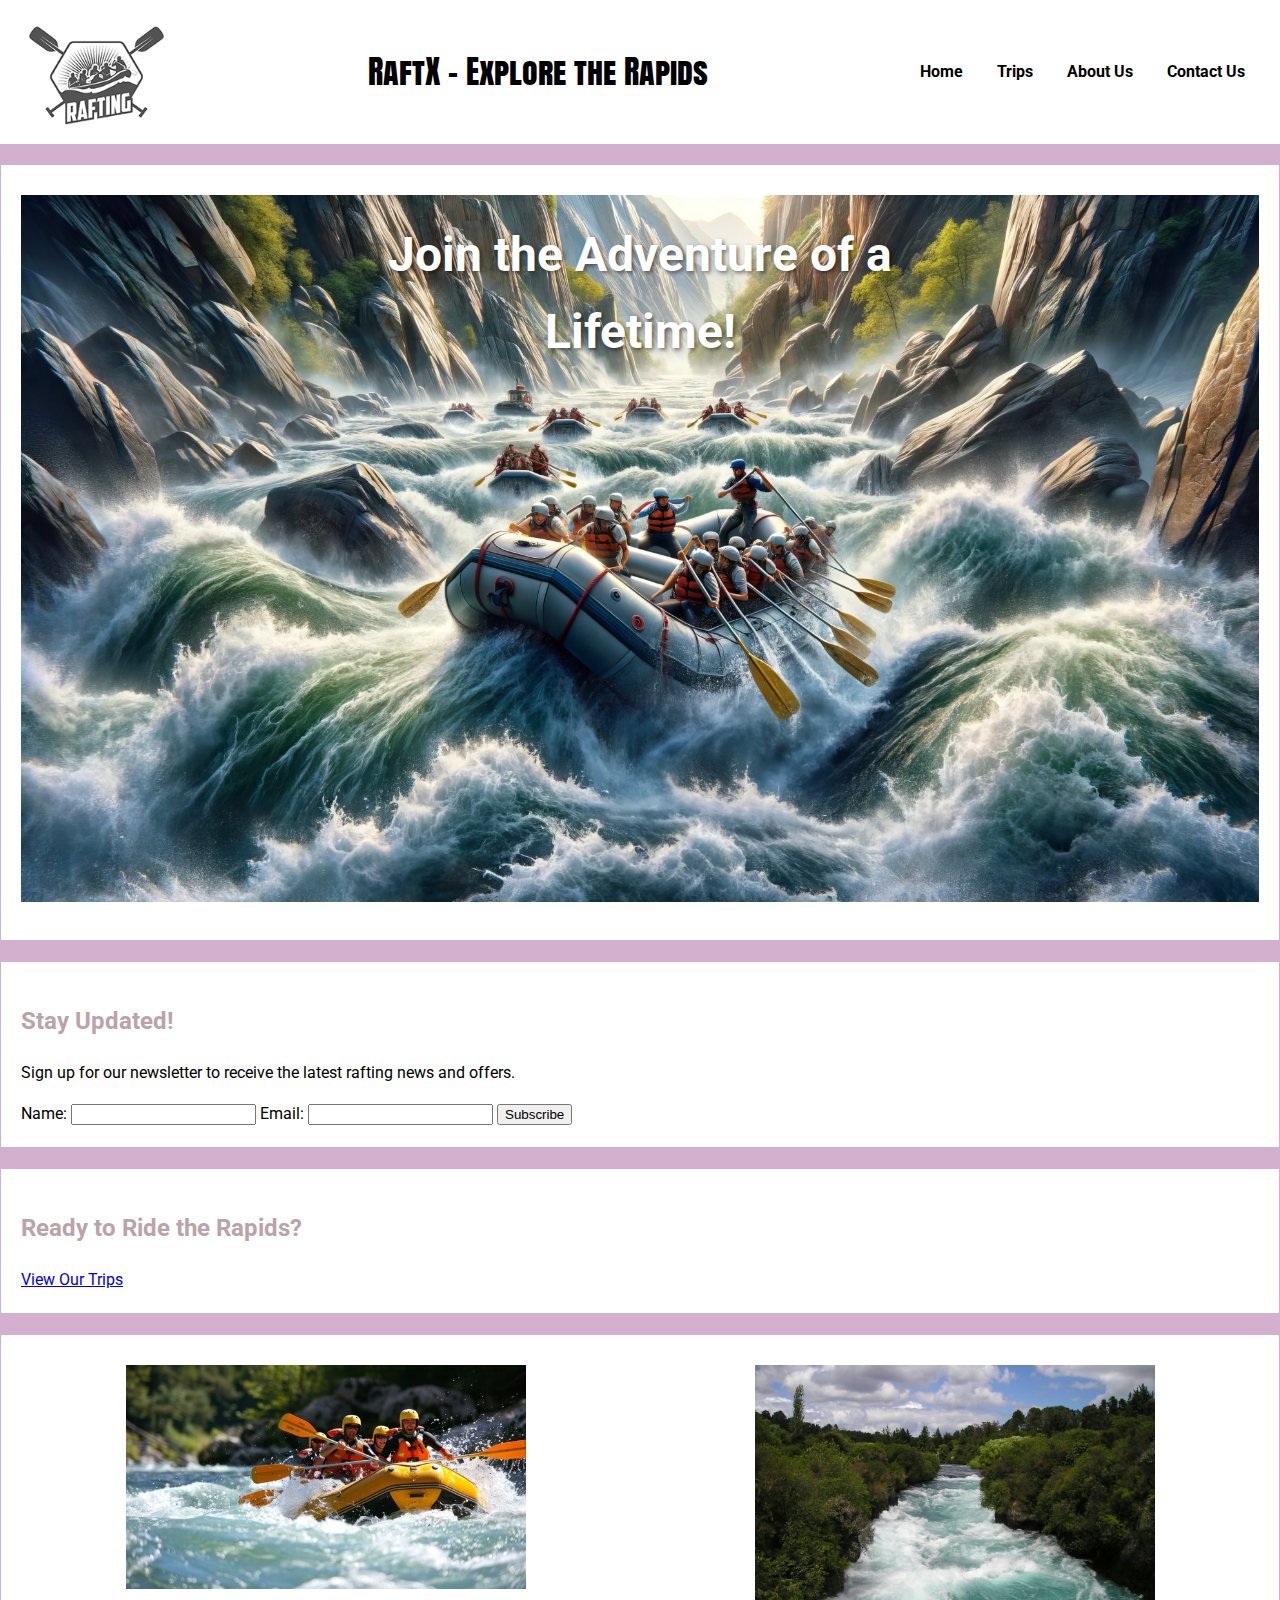
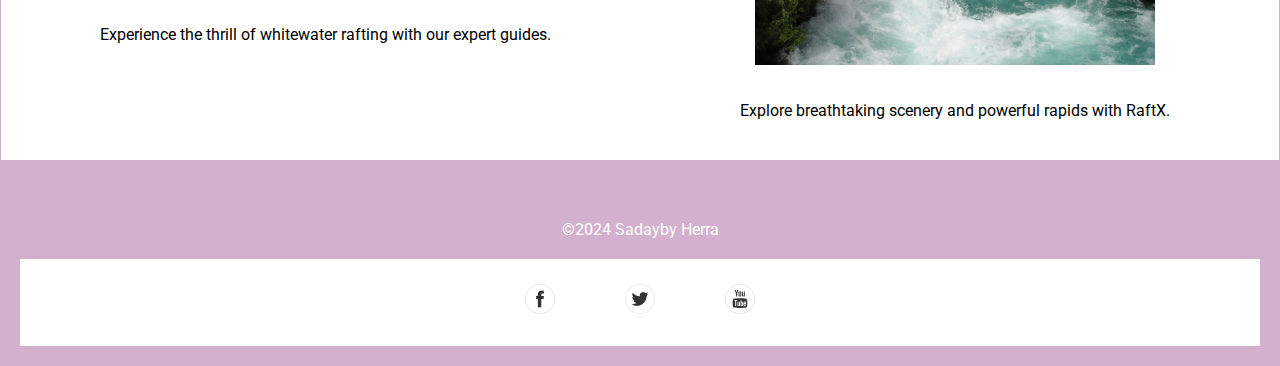
==== wwr/index.html @ 6525926c "Updated profile image and bio content" ====
<!DOCTYPE html>
<html lang="en">
<head>
    <meta charset="UTF-8">
    <meta name="viewport" content="width=device-width, initial-scale=1.0">
    <meta name="description" content="RaftX - Explore the thrill of whitewater rafting">
    <meta name="author" content="Sadayby Herra">
    <link rel="stylesheet" href="styles/rafting.css">
    <link rel="preconnect" href="https://fonts.googleapis.com">
    <link rel="preconnect" href="https://fonts.gstatic.com" crossorigin>
    <link href="https://fonts.googleapis.com/css2?family=Anton+SC&family=Roboto:wght@100;400&display=swap" rel="stylesheet">
    <title>RaftX - Home</title>
</head>
<body>
    <header class="header-grid">
        <img src="img/logo2_200.png" alt="RaftX Logo" class="logo">
        <h1 class="anton-sc-regular">RaftX - Explore the Rapids</h1>
        <nav>
            <a href="index.html">Home</a>
            <a href="trips.html">Trips</a>
            <a href="about.html">About Us</a>
            <a href="contact.html">Contact Us</a>
        </nav>
    </header>

    <main>
        <section class="hero">
            <img src="img/heroe.jpeg" alt="Exciting whitewater rafting adventure">
            <h1>Join the Adventure of a Lifetime!</h1>
        </section>

        <section class="newsletter-signup">
            <h2>Stay Updated!</h2>
            <p>Sign up for our newsletter to receive the latest rafting news and offers.</p>
            <form action="/submit_newsletter" method="post">
                <label for="name">Name:</label>
                <input type="text" id="name" name="name" required>
                <label for="email">Email:</label>
                <input type="email" id="email" name="email" required>
                <button type="submit">Subscribe</button>
            </form>
        </section>

        <section class="call-to-action">
            <h2>Ready to Ride the Rapids?</h2>
            <a href="trips.html" class="cta-button">View Our Trips</a>
        </section>

        <section class="info-grid">
            <div class="grid-item">
                <img src="img/Thrilling.jpg" alt="Thrilling rapids">
                <p>Experience the thrill of whitewater rafting with our expert guides.</p>
            </div>
            <div class="grid-item">
                <img src="img/river.jpg" alt="Beautiful river view">
                <p>Explore breathtaking scenery and powerful rapids with RaftX.</p>
            </div>
        </section>
    </main>

    <footer>
        <p>©2024 Sadayby Herra</p>
        <nav class="sociallinks">
            <a href="https://www.facebook.com/RaftX" target="_blank">
                <img src="img/734399_facebook_media_online_social_icon.svg" alt="Facebook">
            </a>
            <a href="https://www.twitter.com/RaftX" target="_blank">
                <img src="img/734377_media_online_social_twitter_icon.svg" alt="Twitter">
            </a>
            <a href="https://www.youtube.com/RaftX" target="_blank">
                <img src="img/734361_media_online_social_youtube_icon.svg" alt="YouTube">
            </a>
        </nav>
    </footer>
</body>
</html>
---- wwr/styles/rafting.css ----
/* Paleta de colores utilizada: https://coolors.co/b5a2d4-d9bbf9-d3b1ce-bba3aa */
:root {
    --primary-color: #d3b1ce;
    --secondary-color: #d9bbf9;
    --accent1-color: #bba3aa;
    --accent2-color: #B5A2D4;
}

body {
    font-family: 'Roboto', sans-serif;
    line-height: 1.6;
    margin: 0;
    padding: 0;
    background-color: #D3B1CE; 
    color: #000000; /* Color de primer plano */
}

.anton-sc-regular {
    font-family: "Anton SC", sans-serif;
    font-weight: 400;
    font-style: normal;
}

header {
    background-color: white;
    padding: 20px;
    text-align: center;
    color: #000000;
}

.header-grid {
    display: grid;
    grid-template-columns: auto 1fr auto;
    align-items: center;
    padding: 10px 20px;
}

header img.logo {
    max-width: 150px;
}

nav {
    background-color: white;
    text-align: center;
    padding: 10px 0;
}

nav a {
    color: black;
    display: inline-block;
    padding: 15px 15px;
    text-decoration: none;
    font-weight: bold;
    border-radius: 5px;
}

nav a:hover {
    background-color: var(--primary-color);
}

.hero {
    position: relative;
    text-align: center;
    color: white;
    margin: 20px 0;
}

.hero img {
    width: 100%;
    height: auto;
}

.hero h1 {
    position: absolute;
    top: 20px;
    left: 50%;
    transform: translateX(-50%);
    font-size: 3em;
    color: #ffffff; 
    text-shadow: 2px 2px 4px rgba(0, 0, 0, 0.5); 
}

.hero article {
    position: absolute;
    bottom: 20px;
    right: 20px;
    background-color: rgba(0, 0, 0, 0.6);
    color: white;
    padding: 20px;
    border-radius: 10px;
    width: 250px;
}

section {
    margin: 20px 0;
    padding: 20px;
    border: 1px solid var(--primary-color);
    background-color: #ffffff; 
    color: #000000;
}

section h2 {
    color: var(--accent1-color);
    text-align: left;
}

section img {
    width: 80%;
    height: auto;
    margin: 10px 0;
}

.gallery {
    display: flex;
    justify-content: space-evenly;
    flex-wrap: wrap;
    gap: 20px;
}

.gallery figure {
    text-align: center;
    width: 20%;
}

.gallery img {
    width: 100%;
    height: auto;
}

footer {
    text-align: center;
    padding: 20px;
    background-color: var(--primary-color);
    color: white;
}

footer nav.sociallinks {
    display: flex;
    justify-content: center;
    gap: 20px;
}

footer .sociallinks a {
    display: inline-block;
    margin: 0 10px;
}

footer .sociallinks img {
    width: 30px;
    height: 30px;
    transition: transform 0.3s ease;
}

footer .sociallinks a:hover img {
    transform: scale(1.2);
}

.history {
    display: grid;
    grid-template-columns: 1fr 2fr;
    gap: 20px;
    align-items: center;
}

.info-grid {
    display: flex;
    justify-content: space-around; /* Distribuye el espacio de manera uniforme */
    gap: 20px; /* Añade espacio entre las imágenes */
    margin-top: 20px;
}

.info-grid .grid-item {
    text-align: center;
    flex: 1; /* Distribuye las imágenes de forma equitativa */
}

.info-grid .grid-item img {
    width: 400px; /* Tamaño ajustado para que las imágenes sean pequeñas */
    height: auto;
    margin-bottom: 10px; /* Espacio entre la imagen y el texto */
}

.trips-grid {
    display: flex;
    justify-content: space-around;
    gap: 20px;
}

.trips-grid .trip {
    width: 50%; /* Sets each trip container to 50% width */
    text-align: center;
}

.trips-grid .trip img {
    width: 100%; /* Image takes the full width of the container */
    height: auto;
    margin-bottom: 10px;
}
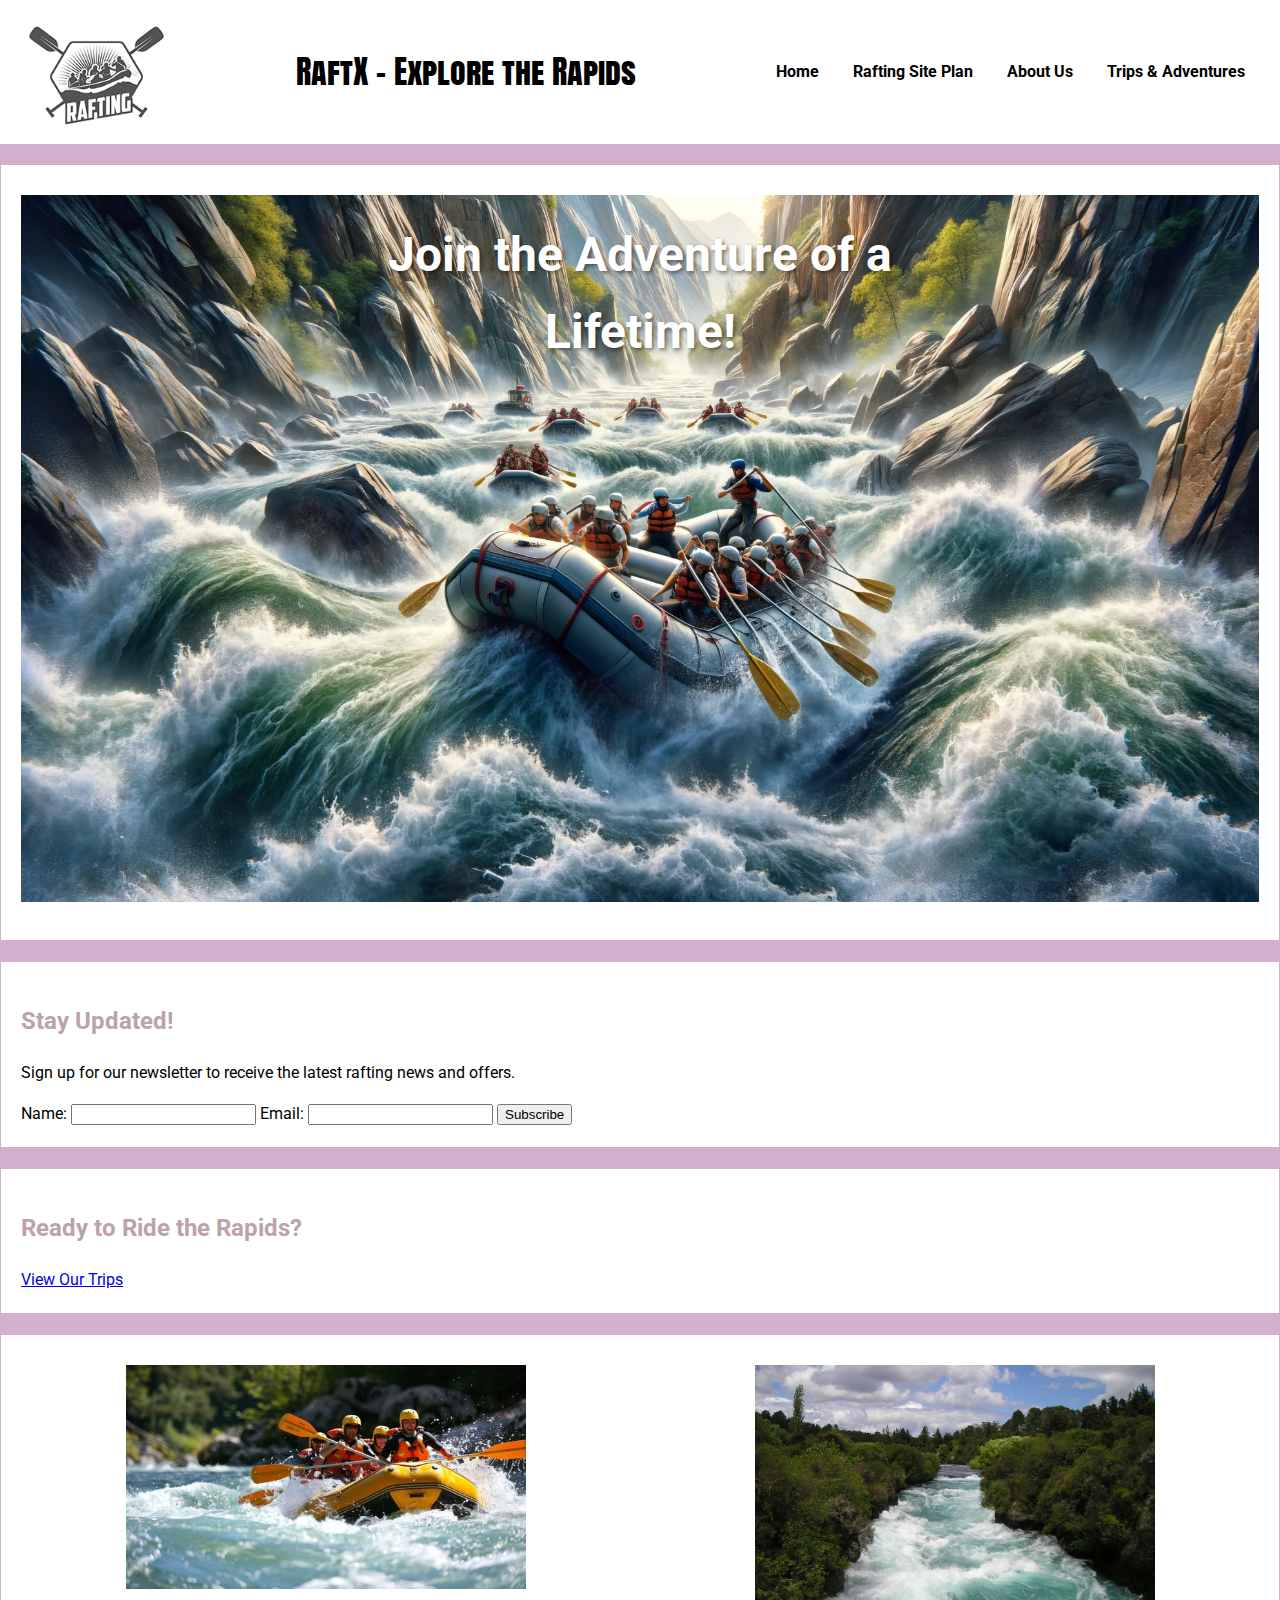
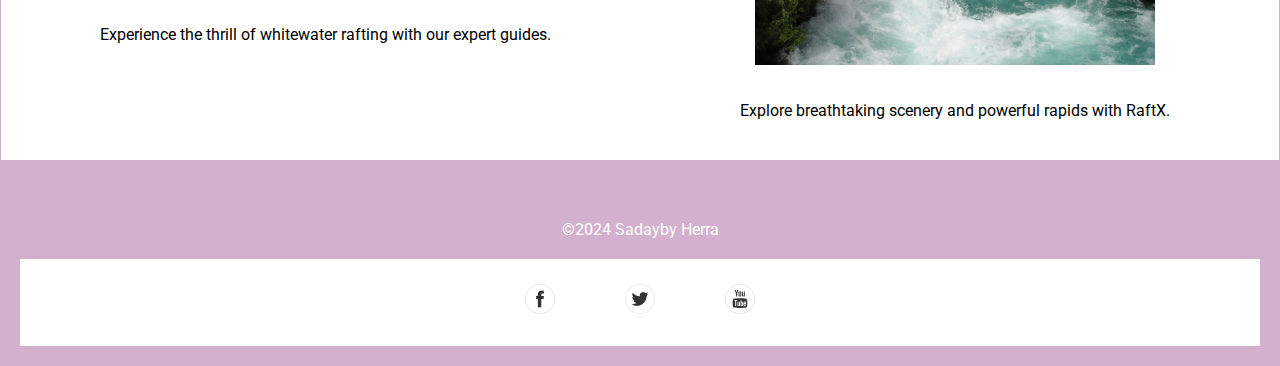
==== commit 39e28594: "Updated profile image and bio content" ====
--- a/wwr/index.html
+++ b/wwr/index.html
@@ -16,10 +16,10 @@
         <img src="img/logo2_200.png" alt="RaftX Logo" class="logo">
         <h1 class="anton-sc-regular">RaftX - Explore the Rapids</h1>
         <nav>
-            <a href="index.html">Home</a>
-            <a href="trips.html">Trips</a>
-            <a href="about.html">About Us</a>
-            <a href="contact.html">Contact Us</a>
+            <a href="wwr/index.html">Home</a>
+            <a href="wwr/site-plan-rafting.html">Rafting Site Plan</a>
+            <a href="wwr/about.html">About Us</a>
+            <a href="wwr/trips.html">Trips & Adventures</a>
         </nav>
     </header>
 
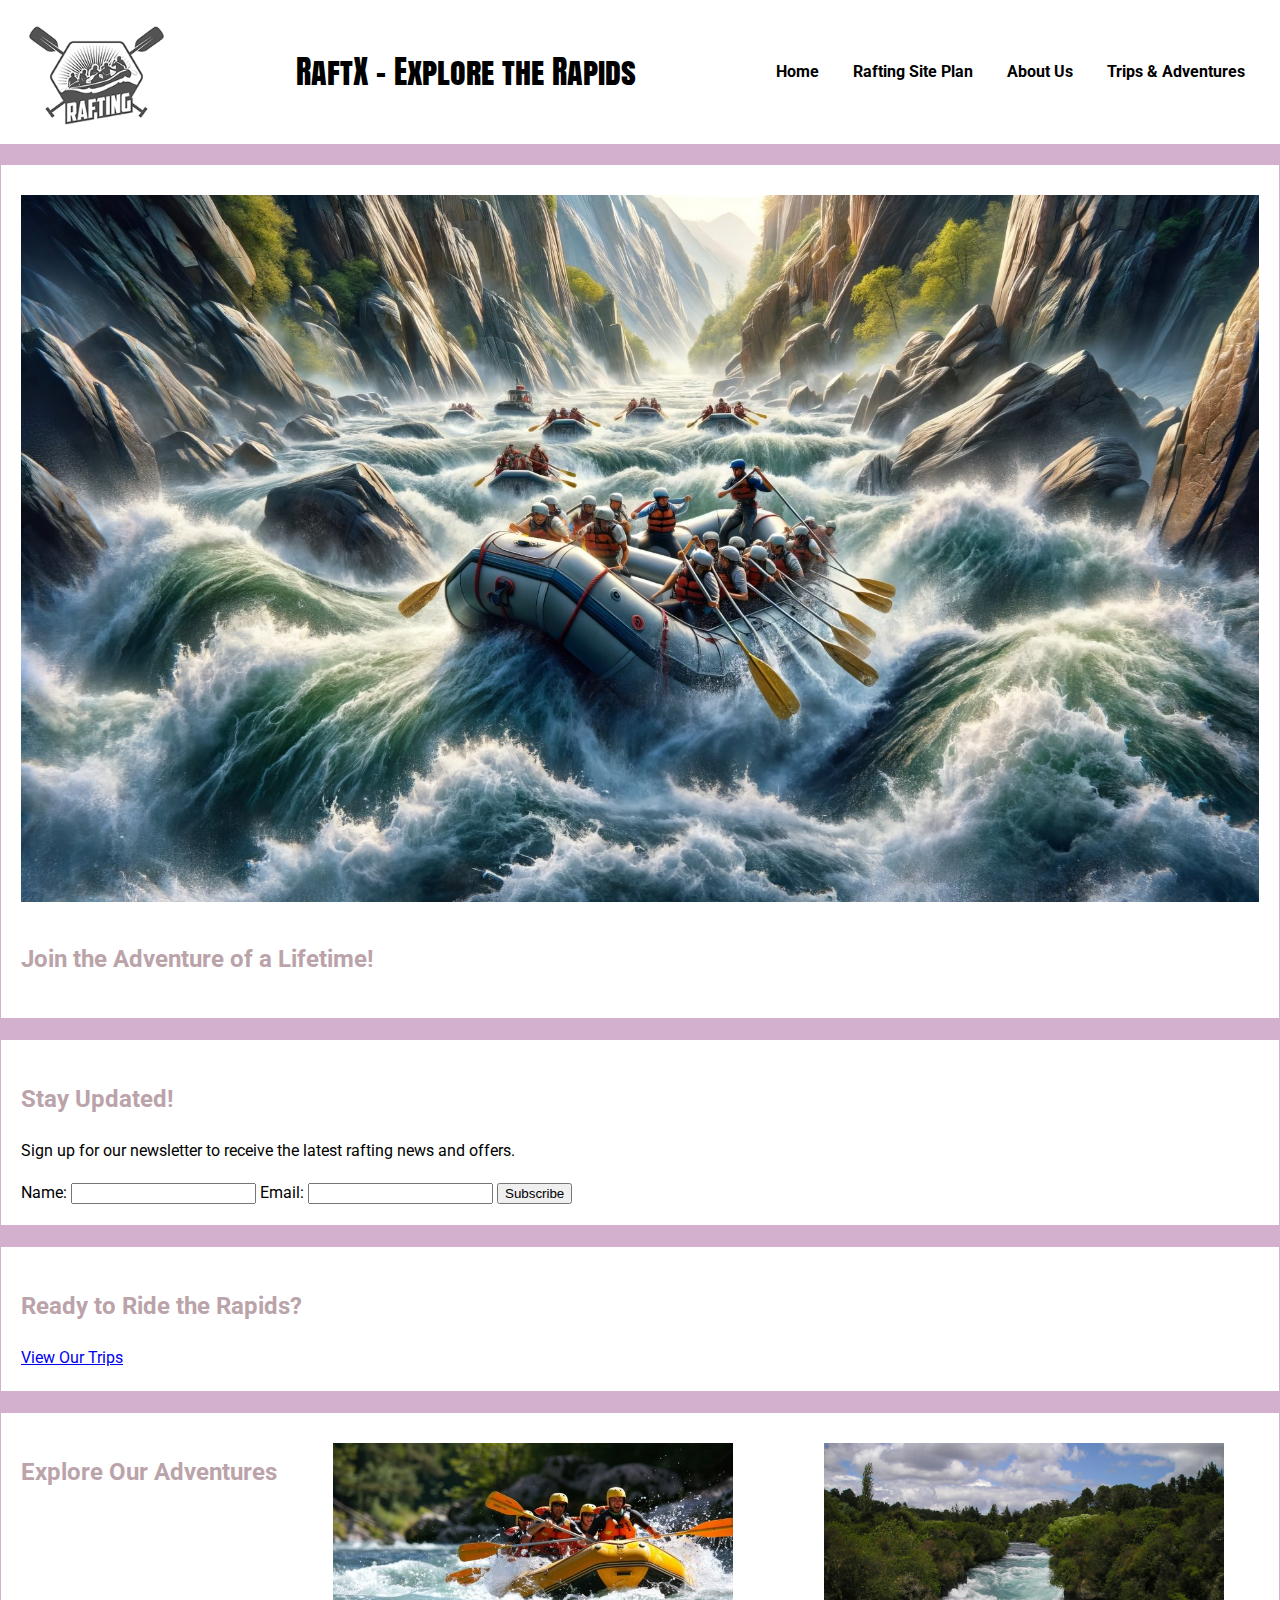
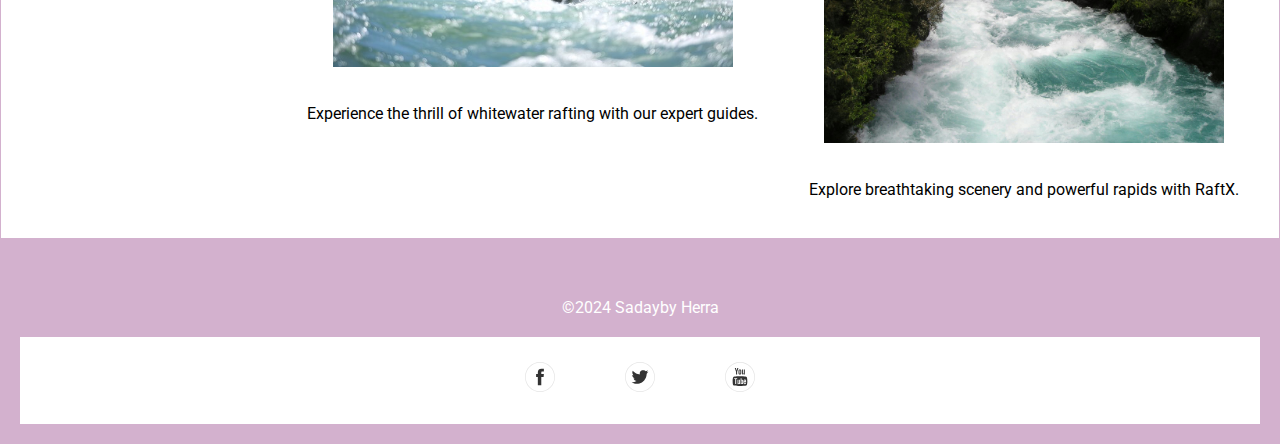
==== commit 254726a8: "Updated profile image and bio content" ====
--- a/wwr/index.html
+++ b/wwr/index.html
@@ -26,7 +26,7 @@
     <main>
         <section class="hero">
             <img src="img/heroe.jpeg" alt="Exciting whitewater rafting adventure">
-            <h1>Join the Adventure of a Lifetime!</h1>
+            <h2>Join the Adventure of a Lifetime!</h2>
         </section>
 
         <section class="newsletter-signup">
@@ -47,6 +47,7 @@
         </section>
 
         <section class="info-grid">
+            <h2>Explore Our Adventures</h2>
             <div class="grid-item">
                 <img src="img/Thrilling.jpg" alt="Thrilling rapids">
                 <p>Experience the thrill of whitewater rafting with our expert guides.</p>
@@ -73,4 +74,4 @@
         </nav>
     </footer>
 </body>
-</html>
+</html>--- a/wwr/styles/rafting.css
+++ b/wwr/styles/rafting.css
@@ -1,4 +1,6 @@
 /* Paleta de colores utilizada: https://coolors.co/b5a2d4-d9bbf9-d3b1ce-bba3aa */
+@import url('https://fonts.googleapis.com/css2?family=Anton+SC&family=Roboto:wght@100;400&display=swap');
+
 :root {
     --primary-color: #d3b1ce;
     --secondary-color: #d9bbf9;
@@ -195,4 +197,11 @@
     width: 100%; /* Image takes the full width of the container */
     height: auto;
     margin-bottom: 10px;
+}
+
+.small-image {
+    width: 40% !important; /* Force 40% width */
+    height: auto;
+    display: block;
+    margin: 0 auto;
 }